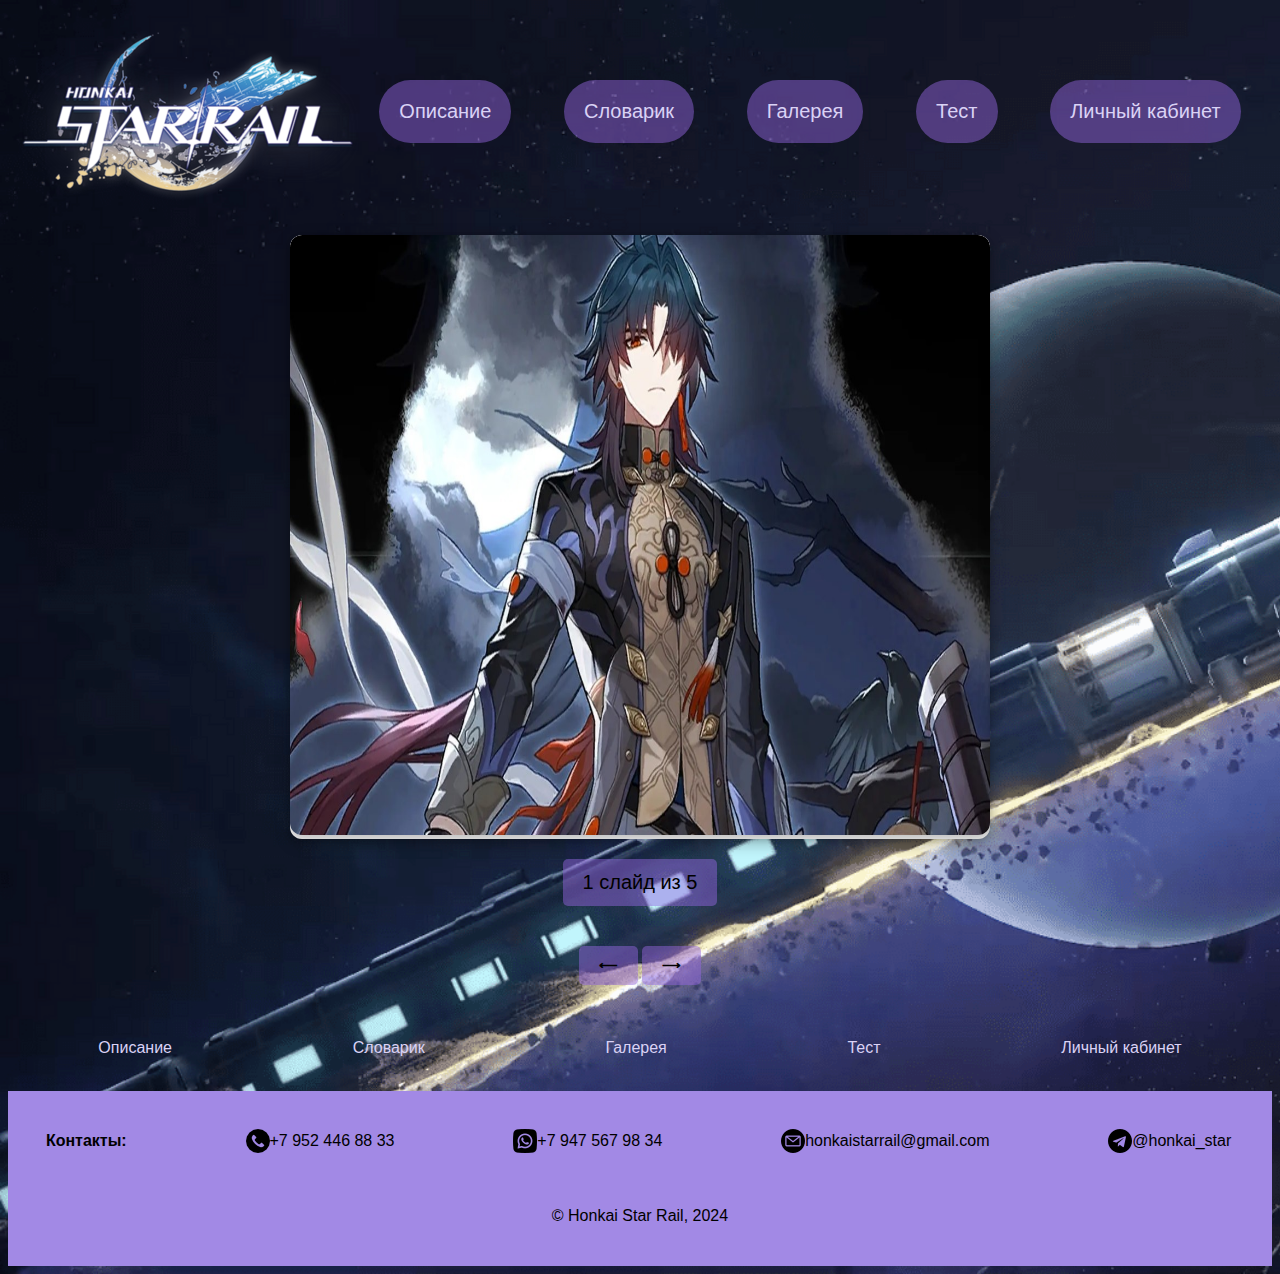
==== galery.html @ 16d9b7ff "12" ====
<!DOCTYPE html>
<html lang="en">

<head>
    <meta charset="UTF-8">
    <meta name="viewport" content="width=device-width, initial-scale=1.0">
    <title>Document</title>
    <link rel="stylesheet" href="style3.css">
</head>
<body>
    <div class="container">
        <div class="logo">
        <a href="index.html"><img src="Foto/logo.png" alt="logo"></a>
        </div>
            <ul class="menu">
               <li><a href="index.html">Описание</a></li>
               <li><a href="slovarik.html">Словарик</a></li>
               <li><a href="galery.html">Галерея</a></li>
               <li><a href="test.html">Тест</a></li>
               <li><a href="kabinet.html">Личный кабинет</a></li>
           </ul>
        </div>


       
    
    <div class="container4">
        <div class="slids">
            <div class="def"><img class="kartinka" src="Foto/kar1.jpg" alt=""></div>
            <div class="def"><img class="kartinka" src="Foto/kar2.jpg" alt=""></div>
            <div class="def"><img class="kartinka" src="Foto/kar3.jpg" alt=""></div>
            <div class="def"><img class="kartinka" src="Foto/kar4.jpg" alt=""></div>
            <div class="def"><img class="kartinka" src="Foto/kar5.jpg" alt=""></div>
        </div>
        <div id="slide_info" style="text-decoration: none; color: rgb(0, 0, 0); font-size: 20px; font-family: 'Inter', sans-serif; padding: 12px 20px; border: none; border-radius: 5px; 
        background-color: rgba(148, 102, 223, 0.478); ">
            1 слайд из 5
        </div>
        
    </div> 
    <div style="text-align: center; padding: 20px;">
        <button id="btn_backward">⟵</button>  
        <button id="btn_forward">⟶</button>       
    </div>   




    </div>
    <ul class="basement">
       <li><a href="index.html">Описание</a></li>
       <li><a href="slovarik.html">Словарик</a></li>
       <li><a href="galery.html">Галерея</a></li>
       <li><a href="test.html">Тест</a></li>
       <li><a href="kabinet.html">Личный кабинет</a></li>
   </ul>
</div>
<footer>
    <p class="container3"><strong>Контакты:</strong><img class="znak" src="Foto/znak1.png" alt="phone"> +7 952 446 88 33  <img class="znak" src="Foto/znak2.png" alt="phone"> +7 947 567 98 34 
        <img class="znak" src="Foto/znak3.png" alt="phone">honkaistarrail@gmail.com <img class="znak" src="Foto/znak4.png" alt="phone">@honkai_star</p>
    <p>© Honkai Star Rail, 2024</p>   
    


    
</footer>
<script src="script3.js"></script>
</body>
</html>
---- style3.css ----
body {
    background-image: url('Foto/fon2.png'); 
    background-size: cover; 
}

.menu {
    display: flex;
    list-style-type: none;
    padding: 0;
    width: 100%;
    justify-content: space-around;
  }
  
  .menu li {
    margin-right: 10px;
  }
  
  .menu li a {
    display: block;
    padding: 20px; 
    background-color:  rgba(148, 102, 223, 0.478);
    border-radius: 40px; 
    text-decoration: none;
    color: rgb(218, 210, 245);
    font-size: 20px; 
    font-family: 'Inter', sans-serif;
  }
  .menu li a:hover {
    display: block;
    padding: 20px; 
    background-color:  rgb(57, 42, 108);
    border-radius: 50px; 
    text-decoration: none;
    color: rgb(255, 255, 255);
    font-size: 20px; 
    font-family: 'Inter', sans-serif;
  }

  .container {
    display: flex;
    align-items: center; 
  }


  .basement {
    display: flex;
    justify-content: space-around;
    padding: 10px 0;
    font-family: 'Inter', sans-serif;
}

.basement li {
    list-style-type: none;
}

.basement a {
    text-decoration: none;
    color: rgb(218, 210, 245);
    padding: 8px 16px;
    display: block;
}

.basement a:hover {
    color:  rgb(0, 0, 0);
}
 
footer {
background-color: rgb(162, 137, 229);
font-family: 'Inter', sans-serif;
text-align: center;
padding-bottom: 2%;

}
.container3 {
    
    display: flex;
    align-items: center;
    padding: 3%;
  }

  .znak {
    padding-left: 10%;
  }








:root {   
    --el: 0;   
    --primary-color:  rgba(148, 102, 223, 0.478); 
    --secondary-color: rgb(162, 137, 229); 
    --background-color: #f0f0f0; 
    --border-color: #ccc; 
    --text-color: #333; 
}   



h1 {
    color: var(--text-color);
    margin-bottom: 20px;
}

.kartinka {   
    height: 600px;   
    width: 700px;   
    border-radius: 12px; 
    box-shadow: 0 6px 12px rgba(0, 0, 0, 0.25); 
    transition: transform 0.3s; 
}



.def {   
    transition: transform 1s ease;   
    transform: translateX(var(--el));   
}   

.slids {   
    overflow: hidden;   
    width: 700px;   
    display: flex;   
    margin-bottom: 20px; 
    border-radius: 12px; 
    box-shadow: 0 4px 15px rgba(0, 0, 0, 0.3), 0 1px 5px rgba(0, 0, 0, 0.1); 
    background: white; 
    
}  

input { 
    padding: 12px; 
    border: 2px solid var(--border-color); 
    border-radius: 5px; 
    margin-right: 10px; 
    width: 180px; 
    transition: border-color 0.2s;
} 

input:focus {
    border-color: var(--primary-color); 
    outline: none; 
} 

button { 
    padding: 12px 20px; 
    border: none; 
    border-radius: 5px; 
    background-color: var(--primary-color); 
    color: rgb(0, 0, 0); 
    cursor: pointer; 
    font-weight: bold; 
    transition: background-color 0.3s ease, transform 0.2s; 
} 

button:hover { 
    background-color: var(--secondary-color); 
    transform: translateY(-2px);
} 

button:active {
    transform: translateY(0);
    box-shadow: 0 2px 5px rgba(0, 0, 0, 0.2); 
}

.control-panel { 
    display: flex; 
    align-items: center; 
    margin-bottom: 20px; 
} 

.container4 {
    display: flex; 
    flex-direction: column; 
    align-items: center; 
   
    margin: 0; 
    padding: 20px; 
}

@media (max-width: 800px) {
    img {
        height: 400px;
        width: auto;
    }

    .slids {
        width: 90%;
    }

    input {
        width: auto;
        flex-grow: 1;
        margin-right: 5px;
    }
}
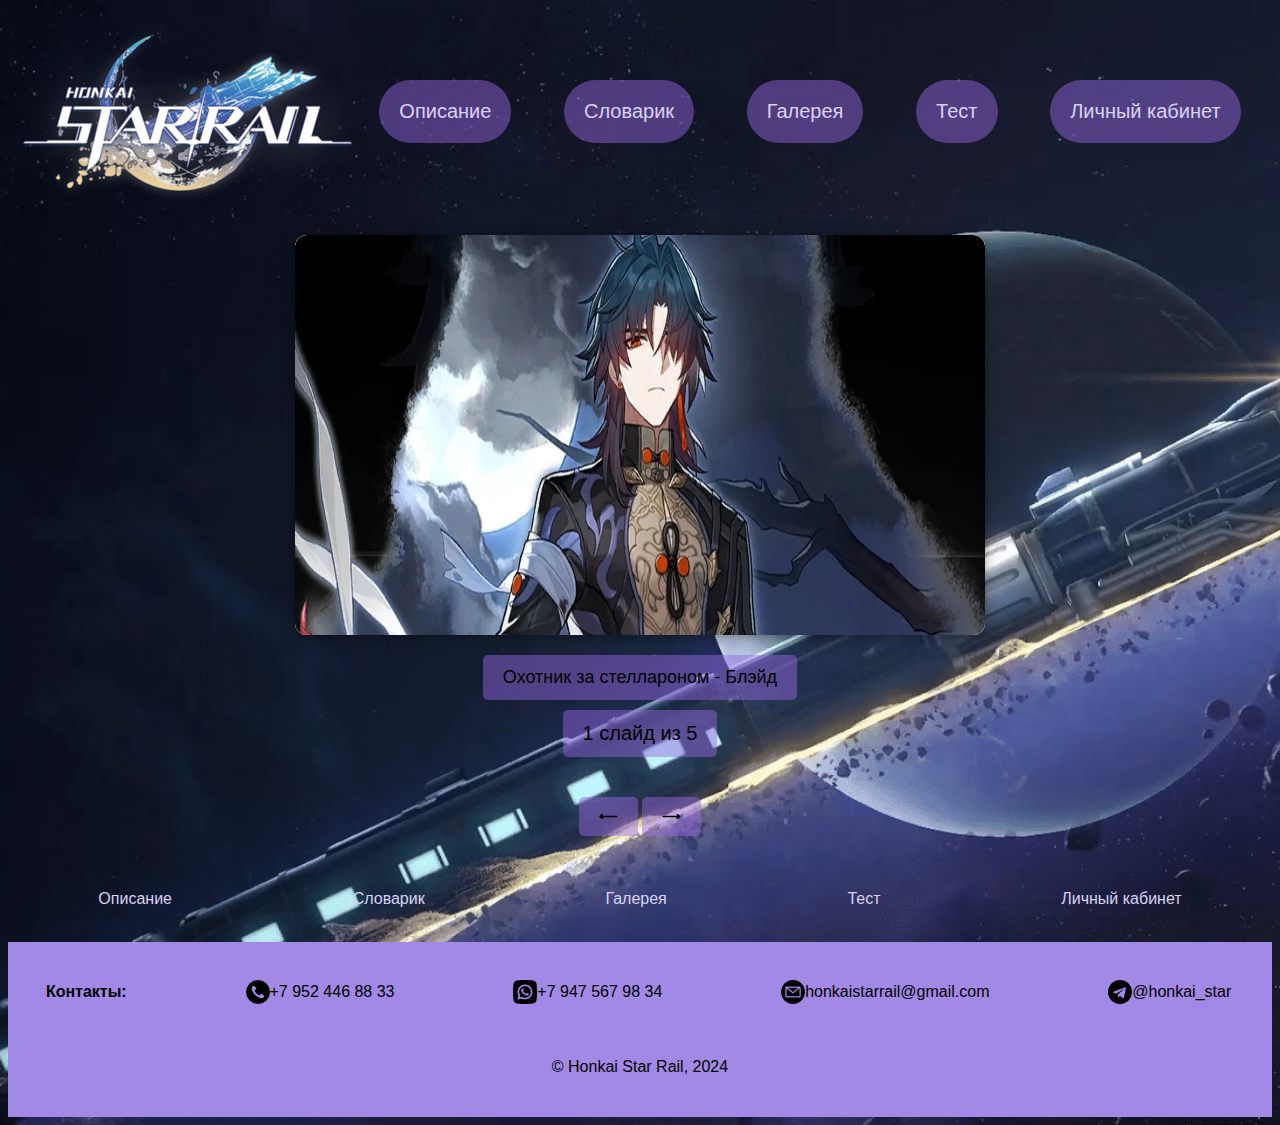
==== commit 2c0f5b69: "Сообщение о изменениях" ====
--- a/galery.html
+++ b/galery.html
@@ -32,6 +32,7 @@
             <div class="def"><img class="kartinka" src="Foto/kar4.jpg" alt=""></div>
             <div class="def"><img class="kartinka" src="Foto/kar5.jpg" alt=""></div>
         </div>
+        <div id="slide_caption" class="caption">Описание слайда</div>
         <div id="slide_info" style="text-decoration: none; color: rgb(0, 0, 0); font-size: 20px; font-family: 'Inter', sans-serif; padding: 12px 20px; border: none; border-radius: 5px; 
         background-color: rgba(148, 102, 223, 0.478); ">
             1 слайд из 5
--- a/style3.css
+++ b/style3.css
@@ -108,7 +108,7 @@
 
 .kartinka {   
     height: 600px;   
-    width: 700px;   
+    width: 690px;   
     border-radius: 12px; 
     box-shadow: 0 6px 12px rgba(0, 0, 0, 0.25); 
     transition: transform 0.3s; 
@@ -123,7 +123,7 @@
 
 .slids {   
     overflow: hidden;   
-    width: 700px;   
+    width: 690px;   
     display: flex;   
     margin-bottom: 20px; 
     border-radius: 12px; 
@@ -197,4 +197,39 @@
         flex-grow: 1;
         margin-right: 5px;
     }
-}+}
+
+.slider-container {
+    position: relative;
+    width: 690px;
+    overflow: hidden;
+}
+
+.slider {
+    display: flex;
+    transition: transform 0.5s ease;
+}
+
+.def {
+    width: 700px;
+    height: 400px;
+    text-align: center;
+    line-height: 400px;
+    background: lightgray;
+    margin-right: 10px;
+}
+
+.caption {
+    text-align: center;
+    font-size: 18px;
+    opacity: 0;
+    transition: opacity 0.5s ease;
+    margin-bottom: 10px;
+    background-color: rgba(148, 102, 223, 0.478);
+    padding: 12px 20px; 
+    border: none; 
+    border-radius: 5px; 
+    background-color: var(--primary-color); 
+    color: rgb(0, 0, 0); 
+    font-family: 'Inter', sans-serif;
+}
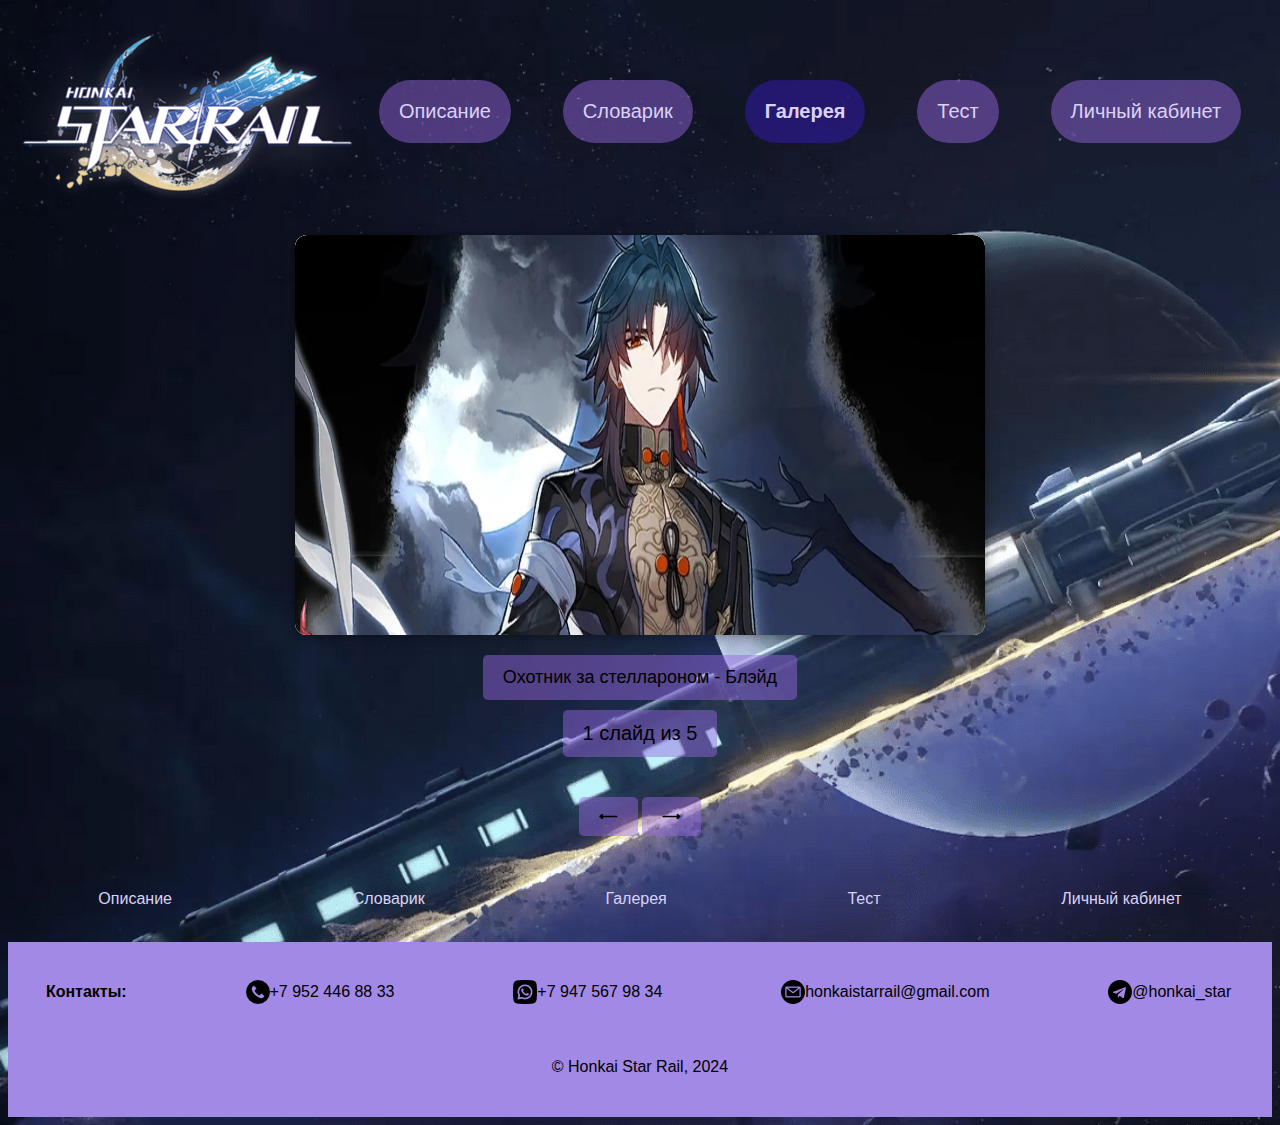
==== commit de61bb8e: "Сообщение о изменениях" ====
--- a/galery.html
+++ b/galery.html
@@ -15,7 +15,7 @@
             <ul class="menu">
                <li><a href="index.html">Описание</a></li>
                <li><a href="slovarik.html">Словарик</a></li>
-               <li><a href="galery.html">Галерея</a></li>
+               <li><a href="galery.html" class="active">Галерея</a></li>
                <li><a href="test.html">Тест</a></li>
                <li><a href="kabinet.html">Личный кабинет</a></li>
            </ul>
--- a/style3.css
+++ b/style3.css
@@ -180,6 +180,22 @@
    
     margin: 0; 
     padding: 20px; 
+}
+
+
+
+.menu a.active {
+    font-weight: bold;
+
+    
+  display: block;
+  padding: 20px; 
+  background-color:  rgba(55, 28, 190, 0.478);
+  border-radius: 40px; 
+  text-decoration: none;
+  color: rgb(218, 210, 245);
+  font-size: 20px; 
+  font-family: 'Inter', sans-serif;
 }
 
 @media (max-width: 800px) {
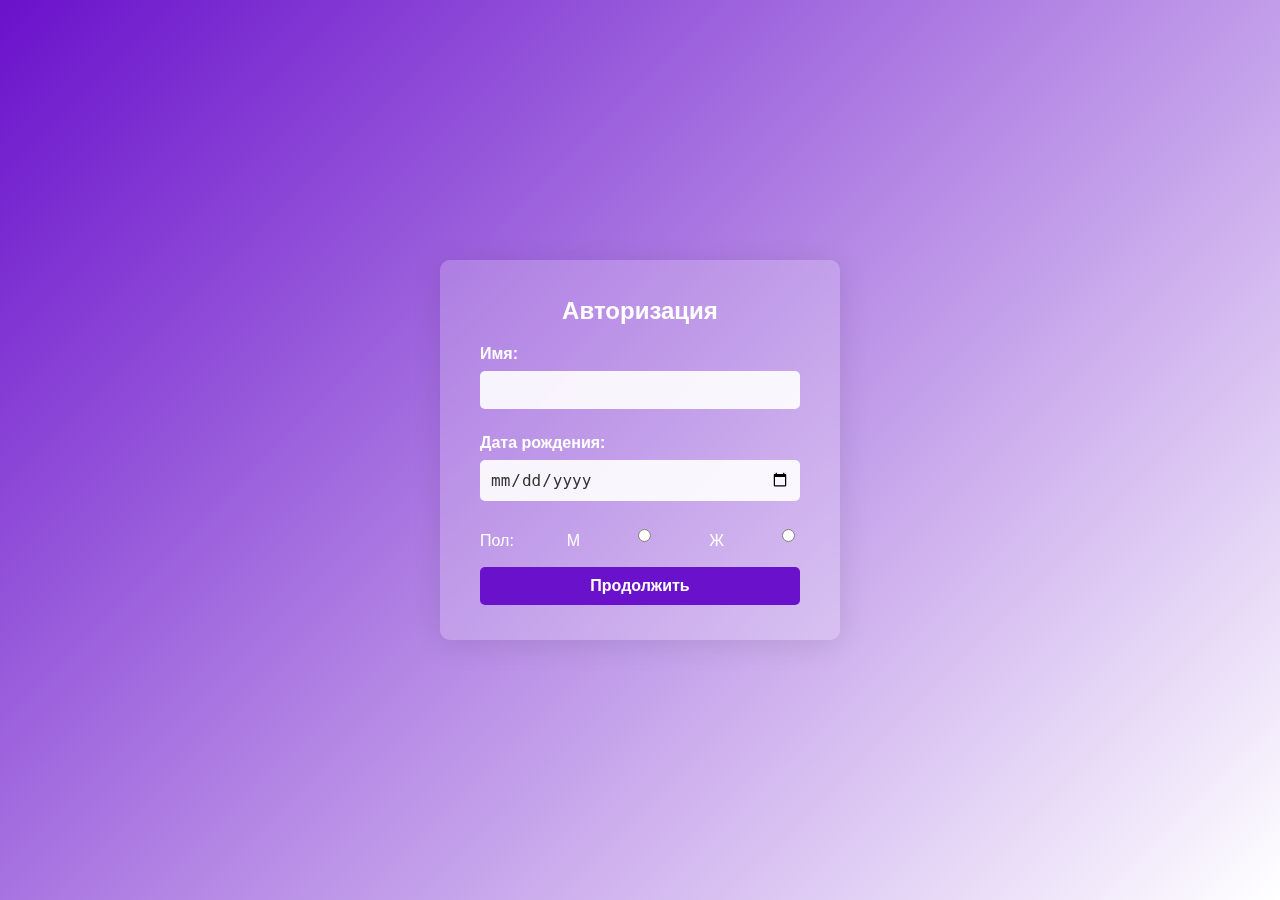
==== commit 450ae638: "Сообщение о изменениях" ====
--- a/galery.html
+++ b/galery.html
@@ -19,6 +19,10 @@
                <li><a href="test.html">Тест</a></li>
                <li><a href="kabinet.html">Личный кабинет</a></li>
            </ul>
+           <div class="user-info">
+            <span id="userNameDisplay"></span>
+            <button id="logoutBtn">Выйти</button>
+        </div>
         </div>
 
 
--- a/style3.css
+++ b/style3.css
@@ -249,3 +249,30 @@
     color: rgb(0, 0, 0); 
     font-family: 'Inter', sans-serif;
 }
+
+
+.user-info {
+    display: flex;
+    align-items: center;
+    margin-left: auto;
+    gap: 10px;
+    font-size: 16px;
+    color: #ffffff;
+    font-size: 20px; 
+    font-family: 'Inter', sans-serif;
+  }
+  
+  #logoutBtn {
+    background-color: #70067c;
+    color: #ffffff;
+    border: none;
+    border-radius:40px;
+    padding: 5px 10px;
+    cursor: pointer;
+    font-weight: bold;
+    transition: background-color 0.3s;
+  }
+  
+  #logoutBtn:hover {
+    background-color: #550461;
+  }